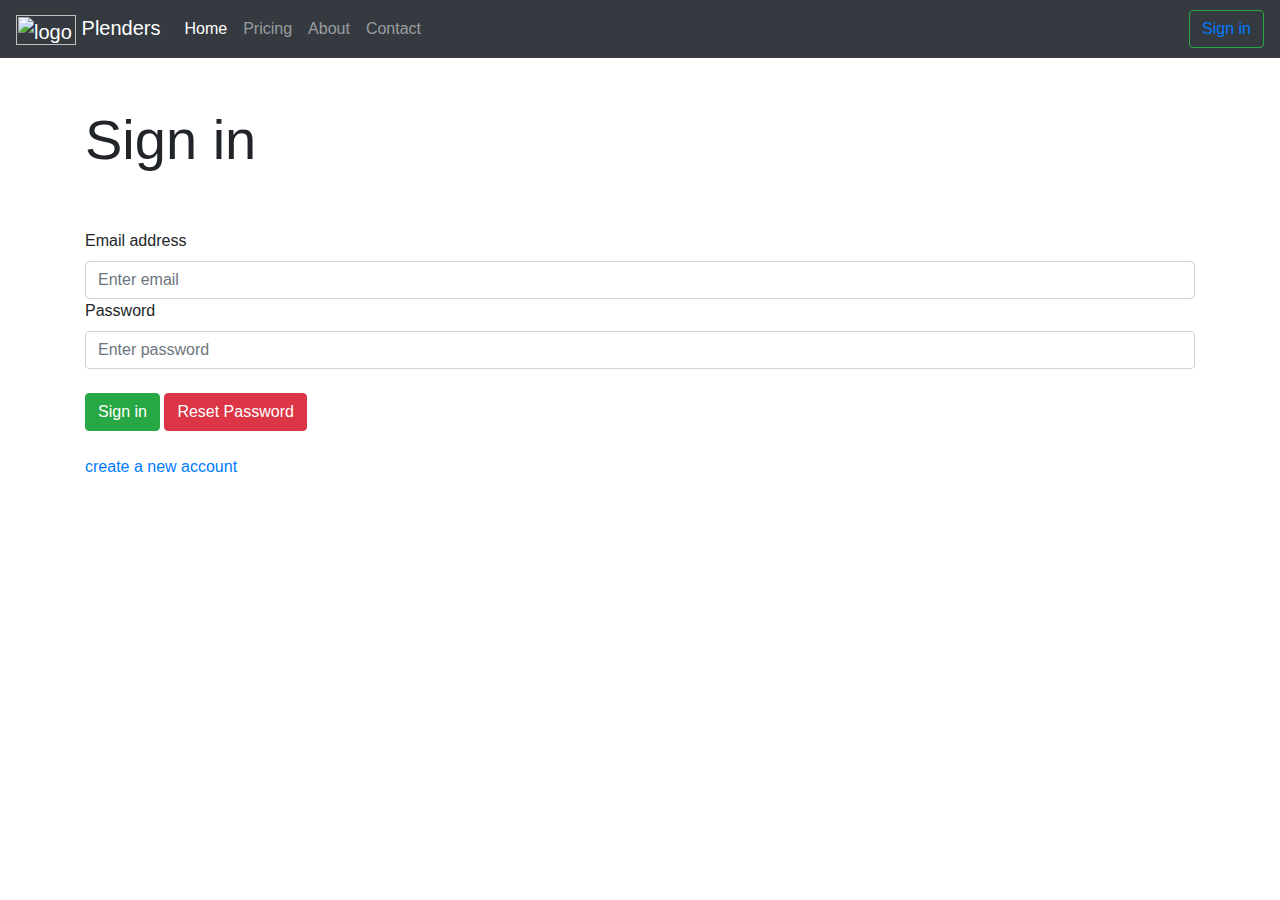
==== signin.html @ 069886f7 "Add files via upload" ====
<html>
   <head>
    <meta charset="utf-8">
    <meta name="viewport" content="width=device-width, initial-scale=1, shrink-to-fit=no">
    <link rel="stylesheet" href="https://stackpath.bootstrapcdn.com/bootstrap/4.3.1/css/bootstrap.min.css" >
       <title>
         Sign in
       </title>
   </head>
   <body>
<!-- navigation bar-->

    <nav class="navbar navbar-expand-lg navbar-dark bg-dark">
            <a class="navbar-brand" href="index.html"> <img src="images/logo.png" alt="logo" width="60" height="30"> Plenders </a>
            <button class="navbar-toggler" type="button" data-toggle="collapse" data-target="#navbarSupportedContent" aria-controls="navbarSupportedContent" aria-expanded="false" aria-label="Toggle navigation">
              <span class="navbar-toggler-icon"></span>
            </button>
          
            <div class="collapse navbar-collapse" id="navbarSupportedContent">
              <ul class="navbar-nav mr-auto">
                <li class="nav-item active">
                  <a class="nav-link" href="index.html">Home <span class="sr-only">(current)</span></a>
                </li>
                <li class="nav-item">
                  <a class="nav-link" href="pricing.html">Pricing</a>
                </li>
                <li class="nav-item">
                        <a class="nav-link" href="about.html">About</a>
                      </li>
                
                <li class="nav-item">
                  <a class="nav-link " href="contact.html">Contact</a>
                </li>
              </ul>
              <form class="form-inline my-2 my-lg-0">
                
                <button class="btn btn-outline-success my-2 my-sm-0" type="submit"><a id="hero-button" href="signin.html">Sign in</a></button>

              </form>
            </div>
          </nav>
<!-- navigation bar ends here-->
    <div class="container">
        <br>
        <br>
    <h1 class="display-4">Sign in</h1>
    </div>
  


        
<br>
<br>
   <form>
       <div class="container">
       <div class="form-group">
         <label>Email address</label>
         <input class="form-control" type="email" placeholder="Enter email">
         <label>Password</label>
         <input class="form-control" type="password" placeholder="Enter password"><br>
         <button class="btn btn-success">Sign in</button>
         <button class="btn btn-danger">Reset Password</button>
         <br>
         <br>
         <label><a href="signup.html"> create a new account</a></label>
        </div>
       </div>
   </form>


<!-- bootstrap code -->

   <script src="https://code.jquery.com/jquery-3.3.1.slim.min.js" ></script>
   <script src="https://cdnjs.cloudflare.com/ajax/libs/popper.js/1.14.7/umd/popper.min.js" ></script>
   <script src="https://stackpath.bootstrapcdn.com/bootstrap/4.3.1/js/bootstrap.min.js"></script>
 
</body>
</html>
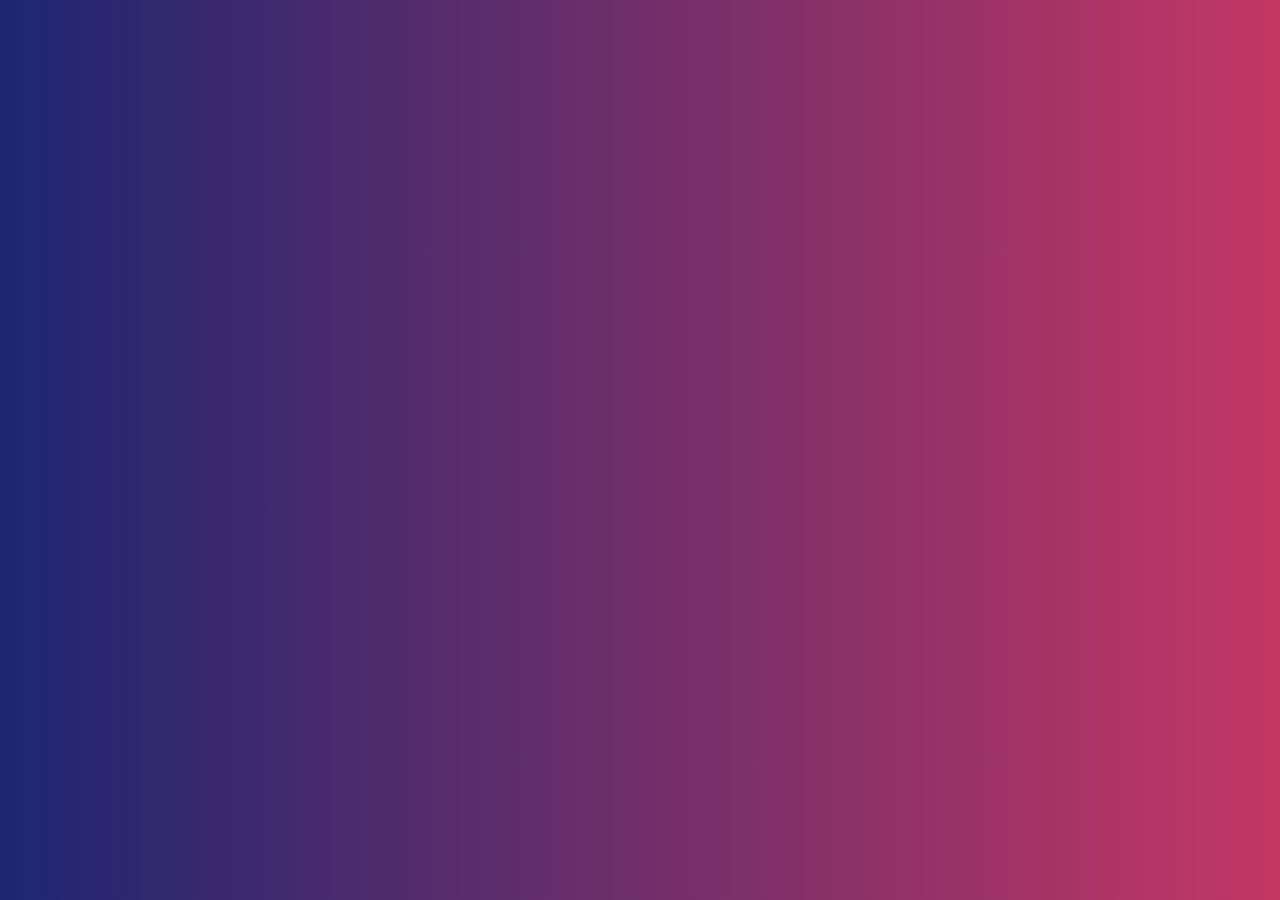
==== commit 5cd3b498: "version 1.2" ====
--- a/signin.html
+++ b/signin.html
@@ -6,51 +6,17 @@
        <title>
          Sign in
        </title>
+       <style>
+         body{
+          background-image: linear-gradient(to left, #C33764 , #1D2671);
+         }
+       </style>
    </head>
    <body>
-<!-- navigation bar-->
+  <div class="form-box">
 
-    <nav class="navbar navbar-expand-lg navbar-dark bg-dark">
-            <a class="navbar-brand" href="index.html"> <img src="images/logo.png" alt="logo" width="60" height="30"> Plenders </a>
-            <button class="navbar-toggler" type="button" data-toggle="collapse" data-target="#navbarSupportedContent" aria-controls="navbarSupportedContent" aria-expanded="false" aria-label="Toggle navigation">
-              <span class="navbar-toggler-icon"></span>
-            </button>
-          
-            <div class="collapse navbar-collapse" id="navbarSupportedContent">
-              <ul class="navbar-nav mr-auto">
-                <li class="nav-item active">
-                  <a class="nav-link" href="index.html">Home <span class="sr-only">(current)</span></a>
-                </li>
-                <li class="nav-item">
-                  <a class="nav-link" href="pricing.html">Pricing</a>
-                </li>
-                <li class="nav-item">
-                        <a class="nav-link" href="about.html">About</a>
-                      </li>
-                
-                <li class="nav-item">
-                  <a class="nav-link " href="contact.html">Contact</a>
-                </li>
-              </ul>
-              <form class="form-inline my-2 my-lg-0">
-                
-                <button class="btn btn-outline-success my-2 my-sm-0" type="submit"><a id="hero-button" href="signin.html">Sign in</a></button>
-
-              </form>
-            </div>
-          </nav>
-<!-- navigation bar ends here-->
-    <div class="container">
-        <br>
-        <br>
-    <h1 class="display-4">Sign in</h1>
-    </div>
-  
-
-
-        
-<br>
-<br>
+  </div>
+<!-- 
    <form>
        <div class="container">
        <div class="form-group">
@@ -65,7 +31,7 @@
          <label><a href="signup.html"> create a new account</a></label>
         </div>
        </div>
-   </form>
+   </form> -->
 
 
 <!-- bootstrap code -->
